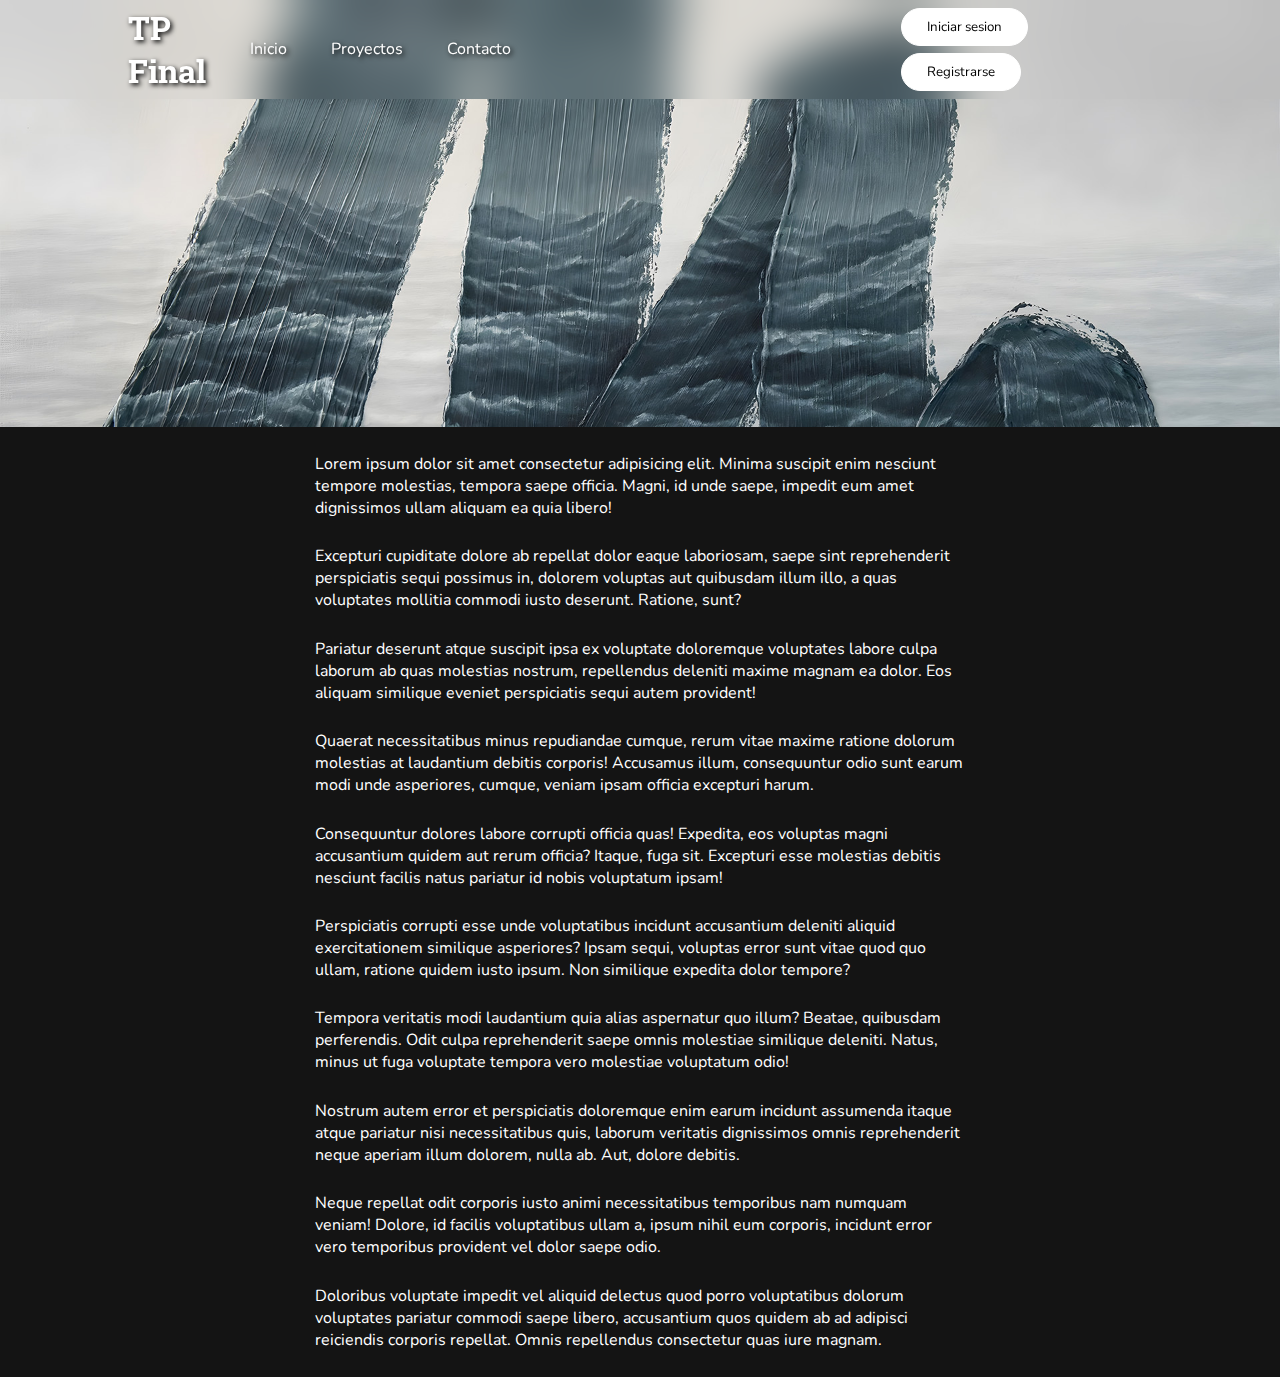
==== TP Final/index.html @ 0f424803 "First commit - Primera parte TP" ====
<!DOCTYPE html>
<html lang="es">
    <head>
        <meta charset="UTF-8">
        <meta http-equiv="X-UA-Compatible" content="IE=edge">
        <meta name="viewport" content="width=device-width, initial-scale=1.0">
        <title>TP Final</title>
        <link rel="stylesheet" href="resources/index/css/style.css">
        <link rel="stylesheet" href="resources/global/globalStyle.css">
        <script src="resources/global/jquery-3.7.0.min.js"></script>
    </head>
    <body>
        <header>
            <div class="logo">
                <h1>TP Final</h1>
            </div>
            <nav>
                <ul class="navbar">
                    <li><a href="#">Inicio</a></li>
                    <li><a href="#">Proyectos</a></li>
                    <li><a href="#">Contacto</a></li>
                </ul>
            </nav>
            <div class="formB">
                <a href="#" class="login"><button>Iniciar
                        sesion</button></a>
                <a href="form.html" class="signup"><button>Registrarse</button></a>
            </div>
        </header>
        <main>
            <img src="resources/index/img/banner.jpg" alt="banner"
                class="banner">
            <p>Lorem ipsum dolor sit amet consectetur adipisicing elit. Minima
                suscipit enim nesciunt tempore molestias, tempora saepe officia.
                Magni, id unde saepe, impedit eum amet dignissimos ullam aliquam
                ea
                quia libero!</p>
            <p>Excepturi cupiditate dolore ab repellat dolor eaque laboriosam,
                saepe
                sint reprehenderit perspiciatis sequi possimus in, dolorem
                voluptas
                aut quibusdam illum illo, a quas voluptates mollitia commodi
                iusto
                deserunt. Ratione, sunt?</p>
            <p>Pariatur deserunt atque suscipit ipsa ex voluptate doloremque
                voluptates labore culpa laborum ab quas molestias nostrum,
                repellendus deleniti maxime magnam ea dolor. Eos aliquam
                similique
                eveniet perspiciatis sequi autem provident!</p>
            <p>Quaerat necessitatibus minus repudiandae cumque, rerum vitae
                maxime
                ratione dolorum molestias at laudantium debitis corporis!
                Accusamus
                illum, consequuntur odio sunt earum modi unde asperiores,
                cumque,
                veniam ipsam officia excepturi harum.</p>
            <p>Consequuntur dolores labore corrupti officia quas! Expedita, eos
                voluptas magni accusantium quidem aut rerum officia? Itaque,
                fuga
                sit. Excepturi esse molestias debitis nesciunt facilis natus
                pariatur id nobis voluptatum ipsam!</p>
            <p>Perspiciatis corrupti esse unde voluptatibus incidunt accusantium
                deleniti aliquid exercitationem similique asperiores? Ipsam
                sequi,
                voluptas error sunt vitae quod quo ullam, ratione quidem iusto
                ipsum. Non similique expedita dolor tempore?</p>
            <p>Tempora veritatis modi laudantium quia alias aspernatur quo
                illum?
                Beatae, quibusdam perferendis. Odit culpa reprehenderit saepe
                omnis
                molestiae similique deleniti. Natus, minus ut fuga voluptate
                tempora
                vero molestiae voluptatum odio!</p>
            <p>Nostrum autem error et perspiciatis doloremque enim earum
                incidunt
                assumenda itaque atque pariatur nisi necessitatibus quis,
                laborum
                veritatis dignissimos omnis reprehenderit neque aperiam illum
                dolorem, nulla ab. Aut, dolore debitis.</p>
            <p>Neque repellat odit corporis iusto animi necessitatibus
                temporibus
                nam numquam veniam! Dolore, id facilis voluptatibus ullam a,
                ipsum
                nihil eum corporis, incidunt error vero temporibus provident vel
                dolor saepe odio.</p>
            <p>Doloribus voluptate impedit vel aliquid delectus quod porro
                voluptatibus dolorum voluptates pariatur commodi saepe libero,
                accusantium quos quidem ab ad adipisci reiciendis corporis
                repellat.
                Omnis repellendus consectetur quas iure magnam.</p>
        </main>
        <footer>
            <script src="resources/index/js/index.js"></script>
        </footer>
    </body>
</html>
---- TP Final/resources/index/css/style.css ----
body {
    background-color: hsl(0deg, 0%, 8%);
    overflow-x: hidden;
}

p {
    width: min(65ch, 100% - 4rem);
    color: white;
    margin-inline: auto;
    margin-block: 1.65rem;
}

.banner {
    display: block;
    max-width: 100%;
    height: auto;
    object-fit: cover;
    pointer-events: none;
    -webkit-user-drag: none;
    user-select: none;
    -moz-user-select: none;
    -webkit-user-select: none;
    -ms-user-select: none;
}

header {
    position: fixed !important;
    transition: all 0.3s;
}

@media (aspect-ratio < 1) {
    header {
        position: sticky !important;
        backdrop-filter: none !important;
        background-color: black !important;
    }
}
---- TP Final/resources/global/globalStyle.css ----
@import url('https://fonts.googleapis.com/css2?family=Nunito&family=Roboto+Slab:wght@700&display=swap');

html {
    color-scheme: light dark;
}

* {
    font-family: 'Nunito', sans-serif, system-ui;
    box-sizing: border-box;
    margin: 0;
    padding: 0;
}

header h1 {
    font-family: 'Roboto Slab', serif, system-ui;
    color: white;
    cursor: pointer;
}

header {
    background-color: transparent;
    backdrop-filter: blur(1.5rem);
    display: flex;
    justify-content: space-between;
    flex-wrap: nowrap;
    align-items: center;
    min-height: 5rem;
    max-height: 25%;
    height: auto;
    padding: 5px 10%;
    top: 0px;
    left: 0px;
    overflow: hidden;
    position: sticky;
    width: 100%;
    z-index: 50;
    box-shadow: none;
}

header .logo {
    flex: 1 1 10%;
    text-shadow: 0.1em 0.1em 0.3em black;
    transition: all 0.3s;
}

header .logo:hover {
    text-shadow: 0.3em 0.3em 0.3em black;
}

header nav {
    flex: 1 1 65%;
}

header .formB {
    flex: 1 1 25%;
}

header .navbar {
    list-style-type: none;
}

header .navbar li {
    display: inline-block;
    padding: 0 20px;
    border-radius: 32px;
    text-shadow: 0.1em 0.1em 0.3em black;
}

header .navbar li:hover {
    background-color: rgb(255, 255, 255, 4%);
    text-shadow: 0.3em 0.3em 0.3em black;
}

header .navbar a {
    color: white;
    text-decoration: none;
}

header button {
    background-color: white;
    color: black;
    text-align: center;
    padding: 9px 25px;
    margin: 0.2rem 2%;
    border-radius: 32px;
    cursor: pointer;
    border: 1px solid white;
    transition: all 0.3s ease 0s;
}

header button:hover {
    background-color: hsl(0deg, 0%, 8%);
    color: white;
    transform: scale(1.1);
    box-shadow: 0em 0.3em 1em rgb(0, 0, 0, 50%);
}
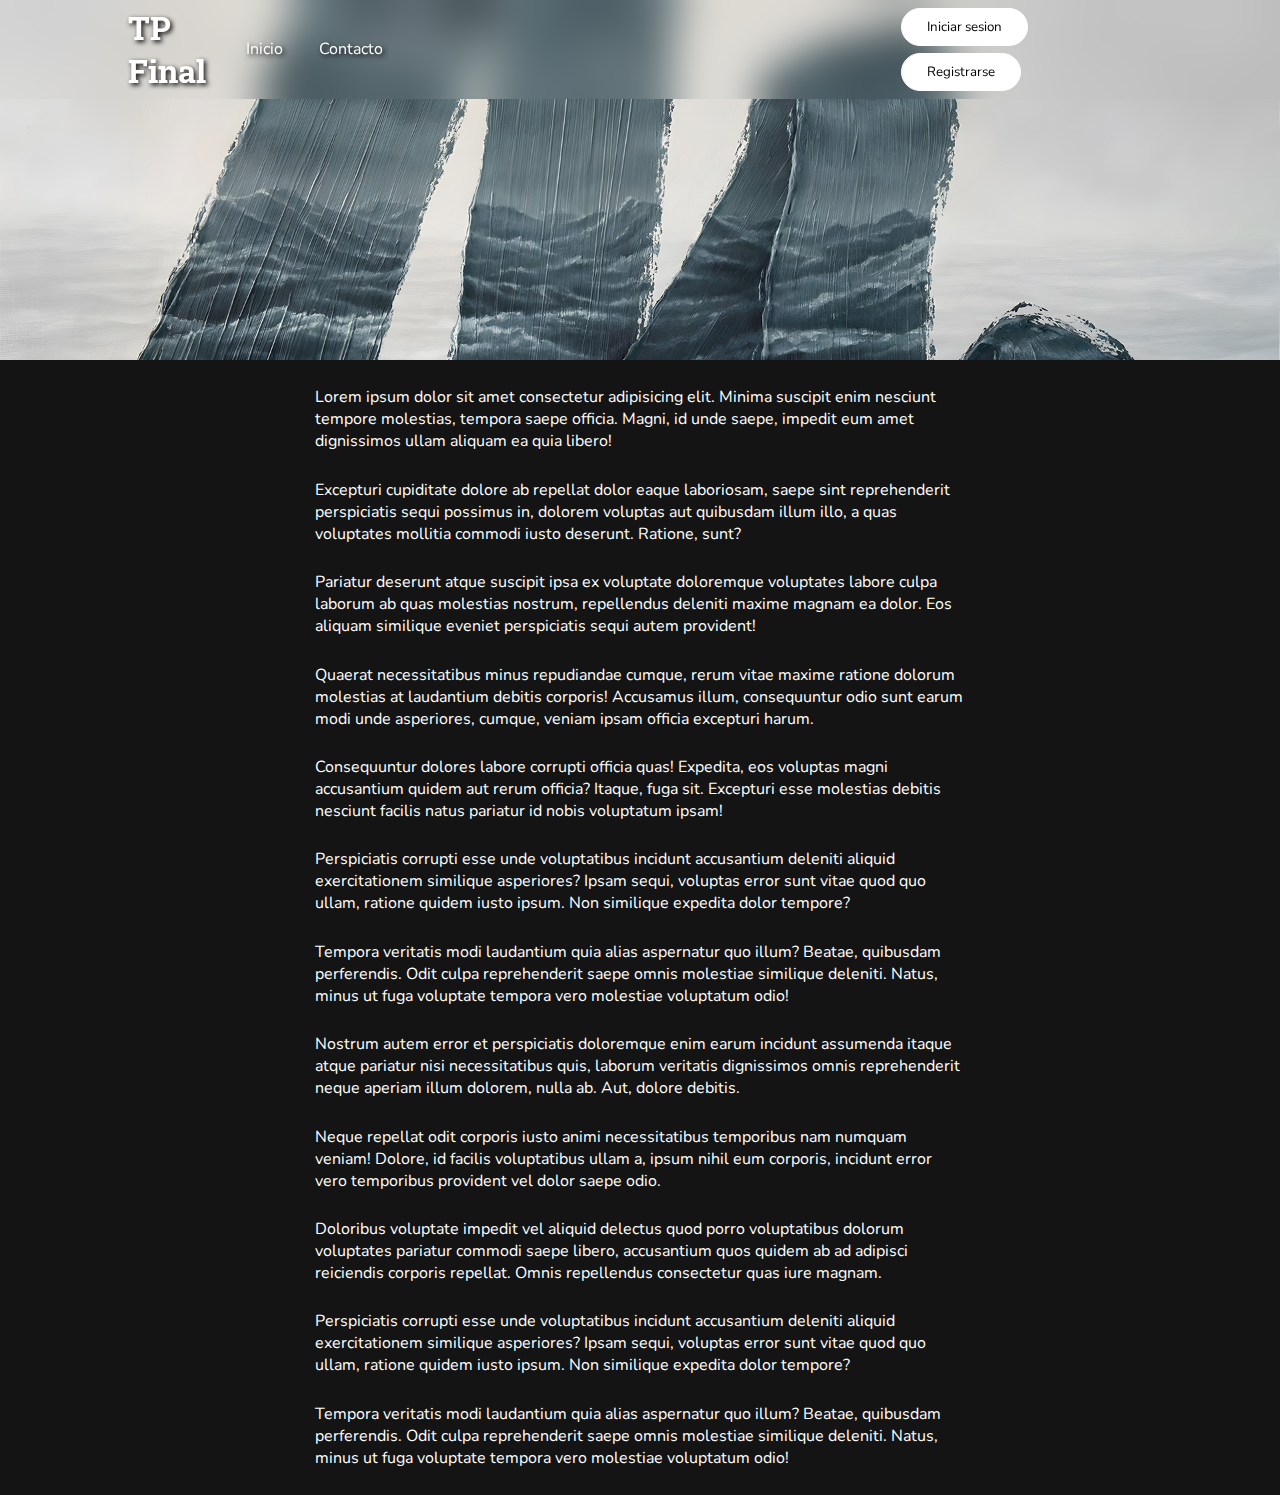
==== commit 7ab107b1: "Sesión local al registrarse" ====
--- a/TP Final/index.html
+++ b/TP Final/index.html
@@ -17,7 +17,7 @@
             <nav>
                 <ul class="navbar">
                     <li><a href="#">Inicio</a></li>
-                    <li><a href="#">Proyectos</a></li>
+                    <li class="sessionRequired"><a href="#">Juegos</a></li>
                     <li><a href="#">Contacto</a></li>
                 </ul>
             </nav>
@@ -88,9 +88,22 @@
                 accusantium quos quidem ab ad adipisci reiciendis corporis
                 repellat.
                 Omnis repellendus consectetur quas iure magnam.</p>
+            <p>Perspiciatis corrupti esse unde voluptatibus incidunt accusantium
+                deleniti aliquid exercitationem similique asperiores? Ipsam
+                sequi,
+                voluptas error sunt vitae quod quo ullam, ratione quidem iusto
+                ipsum. Non similique expedita dolor tempore?</p>
+            <p>Tempora veritatis modi laudantium quia alias aspernatur quo
+                illum?
+                Beatae, quibusdam perferendis. Odit culpa reprehenderit saepe
+                omnis
+                molestiae similique deleniti. Natus, minus ut fuga voluptate
+                tempora
+                vero molestiae voluptatum odio!</p>
         </main>
         <footer>
             <script src="resources/index/js/index.js"></script>
+            <script src="resources/global/navbar.js"></script>
         </footer>
     </body>
 </html>--- a/TP Final/resources/index/css/style.css
+++ b/TP Final/resources/index/css/style.css
@@ -12,7 +12,7 @@
 
 .banner {
     display: block;
-    max-width: 100%;
+    width: 100%;
     height: auto;
     object-fit: cover;
     pointer-events: none;
@@ -21,6 +21,12 @@
     -moz-user-select: none;
     -webkit-user-select: none;
     -ms-user-select: none;
+}
+
+label {
+    color: white;
+    text-shadow: 0.1em 0.1em 0.3em black;
+    pointer-events: none;
 }
 
 header {
--- a/TP Final/resources/global/globalStyle.css
+++ b/TP Final/resources/global/globalStyle.css
@@ -11,6 +11,10 @@
     padding: 0;
 }
 
+a {
+    text-decoration: none;
+}
+
 header h1 {
     font-family: 'Roboto Slab', serif, system-ui;
     color: white;
@@ -19,9 +23,8 @@
 
 header {
     background-color: transparent;
-    backdrop-filter: blur(1.5rem);
+    backdrop-filter: blur(20px);
     display: flex;
-    justify-content: space-between;
     flex-wrap: nowrap;
     align-items: center;
     min-height: 5rem;
@@ -61,7 +64,7 @@
 
 header .navbar li {
     display: inline-block;
-    padding: 0 20px;
+    padding: 0 1rem;
     border-radius: 32px;
     text-shadow: 0.1em 0.1em 0.3em black;
 }
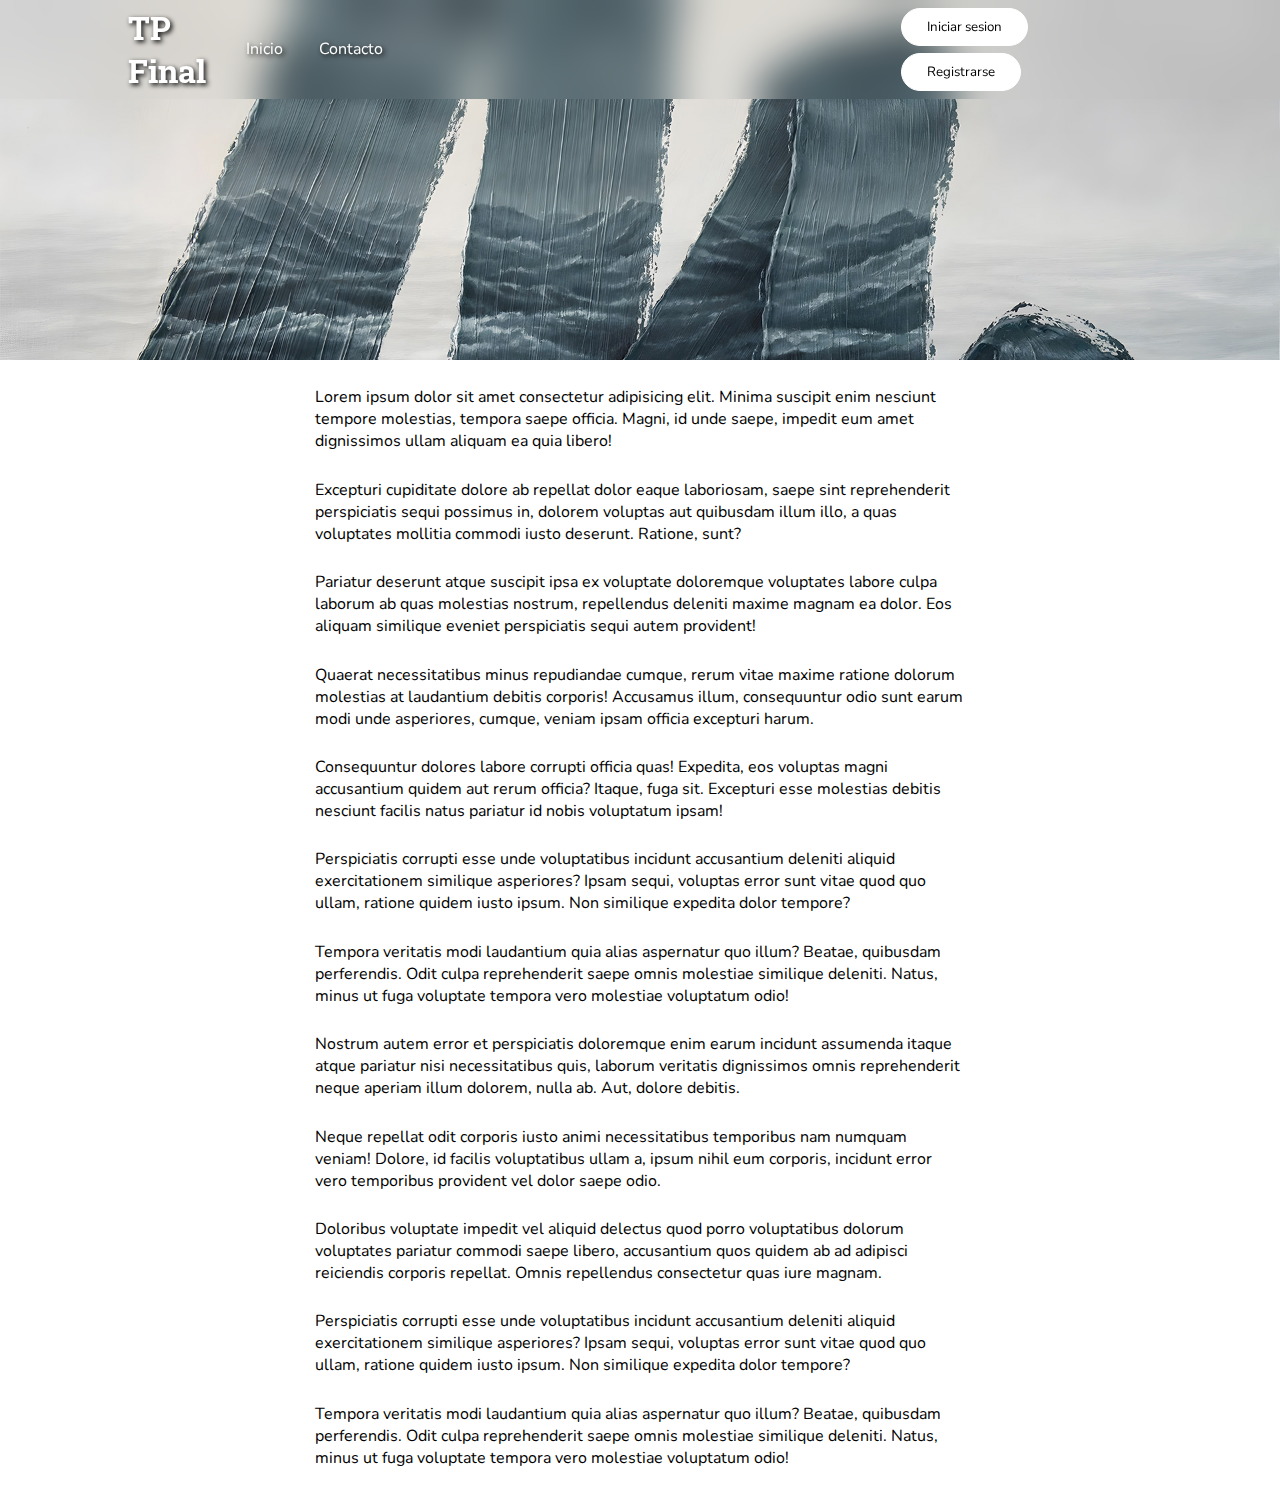
==== commit 7d29cc4c: "Acertijos CSS Grid fix & favicons" ====
--- a/TP Final/index.html
+++ b/TP Final/index.html
@@ -4,6 +4,8 @@
         <meta charset="UTF-8">
         <meta http-equiv="X-UA-Compatible" content="IE=edge">
         <meta name="viewport" content="width=device-width, initial-scale=1.0">
+        <link rel="shortcut icon" href="resources/global/favicon.png"
+            type="image/x-icon">
         <title>TP Final</title>
         <link rel="stylesheet" href="resources/index/css/style.css">
         <link rel="stylesheet" href="resources/global/globalStyle.css">
@@ -17,13 +19,12 @@
             <nav>
                 <ul class="navbar">
                     <li><a href="#">Inicio</a></li>
-                    <li class="sessionRequired"><a href="#">Juegos</a></li>
+                    <li class="sessionRequired"><a href="trivia.html">Juegos</a></li>
                     <li><a href="#">Contacto</a></li>
                 </ul>
             </nav>
             <div class="formB">
-                <a href="#" class="login"><button>Iniciar
-                        sesion</button></a>
+                <a href="#" class="login"><button>Iniciar sesion</button></a>
                 <a href="form.html" class="signup"><button>Registrarse</button></a>
             </div>
         </header>
--- a/TP Final/resources/index/css/style.css
+++ b/TP Final/resources/index/css/style.css
@@ -1,11 +1,9 @@
 body {
-    background-color: hsl(0deg, 0%, 8%);
     overflow-x: hidden;
 }
 
 p {
     width: min(65ch, 100% - 4rem);
-    color: white;
     margin-inline: auto;
     margin-block: 1.65rem;
 }
--- a/TP Final/resources/global/globalStyle.css
+++ b/TP Final/resources/global/globalStyle.css
@@ -15,14 +15,9 @@
     text-decoration: none;
 }
 
-header h1 {
-    font-family: 'Roboto Slab', serif, system-ui;
-    color: white;
-    cursor: pointer;
-}
-
 header {
     background-color: transparent;
+    -webkit-backdrop-filter: blur(20px);
     backdrop-filter: blur(20px);
     display: flex;
     flex-wrap: nowrap;
@@ -37,7 +32,12 @@
     position: sticky;
     width: 100%;
     z-index: 50;
-    box-shadow: none;
+}
+
+header h1 {
+    font-family: 'Roboto Slab', serif, system-ui;
+    color: white;
+    cursor: pointer;
 }
 
 header .logo {
@@ -76,13 +76,11 @@
 
 header .navbar a {
     color: white;
-    text-decoration: none;
 }
 
 header button {
     background-color: white;
     color: black;
-    text-align: center;
     padding: 9px 25px;
     margin: 0.2rem 2%;
     border-radius: 32px;
@@ -91,6 +89,10 @@
     transition: all 0.3s ease 0s;
 }
 
+label {
+    pointer-events: none;
+}
+
 header button:hover {
     background-color: hsl(0deg, 0%, 8%);
     color: white;
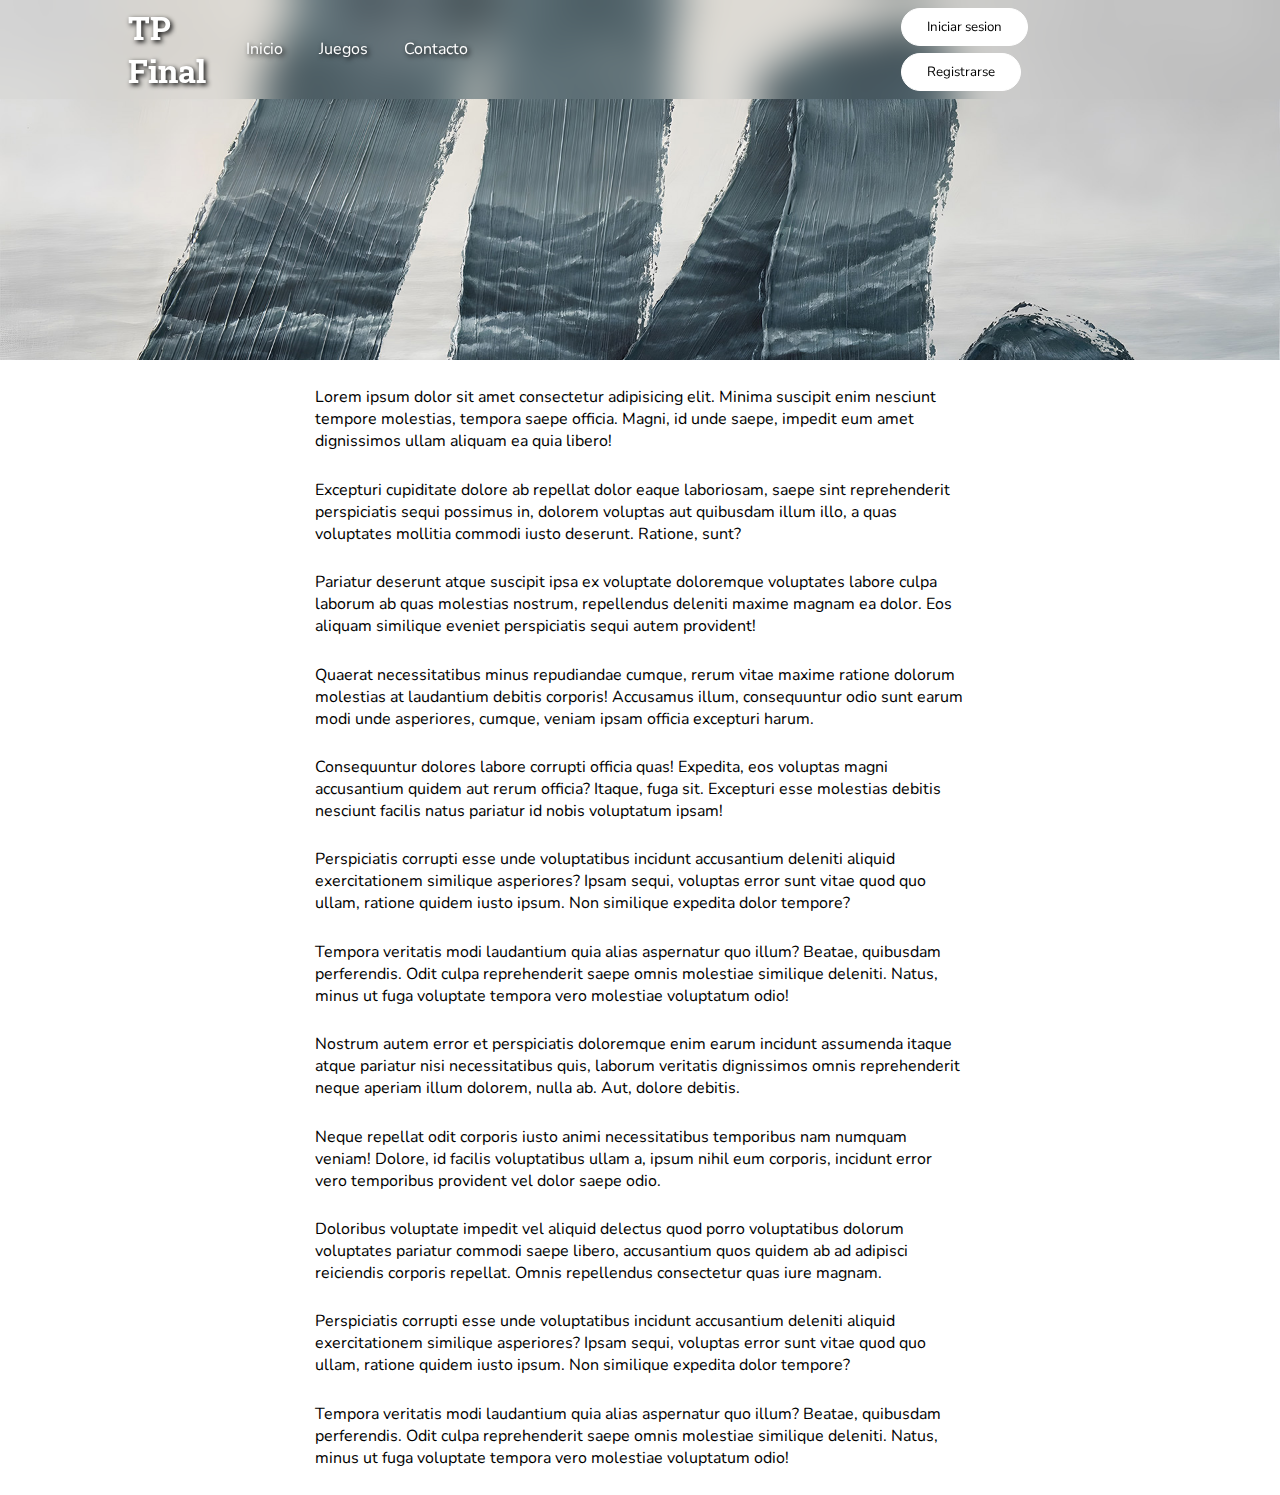
==== commit 16b4c326: "Ultimo commit" ====
--- a/TP Final/index.html
+++ b/TP Final/index.html
@@ -19,7 +19,20 @@
             <nav>
                 <ul class="navbar">
                     <li><a href="#">Inicio</a></li>
-                    <li class="sessionRequired"><a href="trivia.html">Juegos</a></li>
+                    <!-- <li class="sessionRequired"><a href="trivia.html">Juegos</a></li> -->
+                    <li id="gameLi"><a href="#">Juegos</a>
+                        <div id="games">
+                            <label for="trivia">Trivia</label>
+                            <img src="resources/trivia/favicon64.png"
+                                name="trivia" width="48" height="48"
+                                alt="Trivia" id="triviaRef">
+                            <label for="trivia" class="sessionRequired">Acertijos</label>
+                            <img src="resources/riddles/favicon64.png"
+                                name="riddles" width="48" height="48"
+                                alt="Acertijos" id="riddlesRef"
+                                class="sessionRequired">
+                        </div>
+                    </li>
                     <li><a href="#">Contacto</a></li>
                 </ul>
             </nav>
--- a/TP Final/resources/global/globalStyle.css
+++ b/TP Final/resources/global/globalStyle.css
@@ -28,7 +28,6 @@
     padding: 5px 10%;
     top: 0px;
     left: 0px;
-    overflow: hidden;
     position: sticky;
     width: 100%;
     z-index: 50;
@@ -98,4 +97,49 @@
     color: white;
     transform: scale(1.1);
     box-shadow: 0em 0.3em 1em rgb(0, 0, 0, 50%);
+}
+
+li {
+    position: relative;
+}
+
+:is(#gameLi:hover) #games {
+    display: flex !important;
+}
+
+#games {
+    display: none;
+    width: auto;
+    gap: 1rem;
+    height: calc(48px + 2.4rem);
+    position: absolute;
+    background-color: rgba(0, 0, 0, 50%);
+    border: 2px solid rgba(255, 255, 255, 50%);
+    padding-block: 0.5rem;
+    padding-inline: 1rem;
+    border-radius: 24px;
+    left: 0;
+}
+
+#games img {
+    margin: auto;
+    margin-top: 0;
+    cursor: pointer;
+}
+
+#games label {
+    color: white;
+    font-size: 0.9rem;
+    position: absolute;
+    text-align: center;
+    width: 48px;
+    bottom: 0.4rem;
+}
+
+#games label:nth-of-type(1) {
+    left: 1rem;
+}
+
+#games label:nth-of-type(2) {
+    right: 1.25rem;
 }